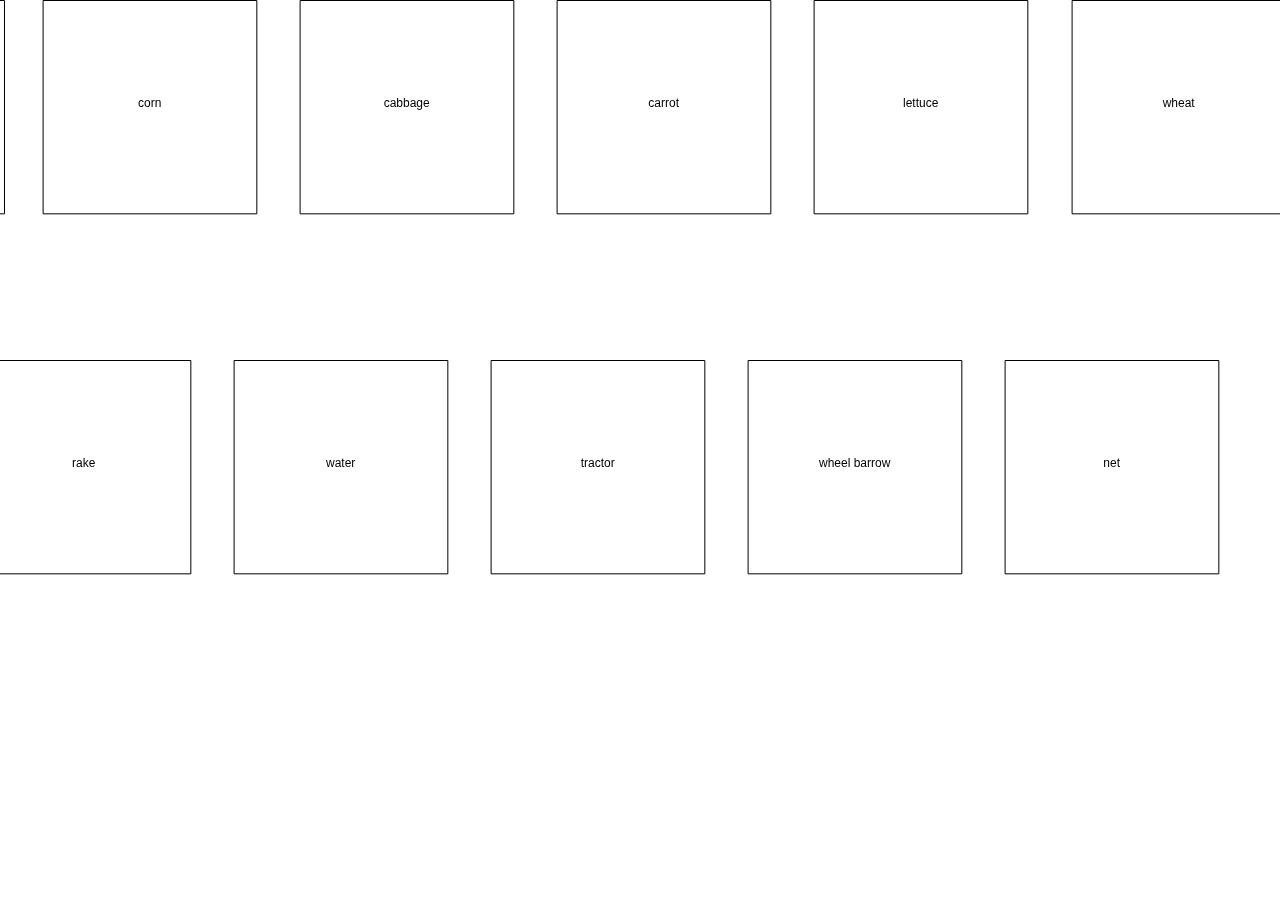
==== index.html @ 630fe61b "init commit" ====
<!DOCTYPE html>
<html>
<head>
<meta charset="utf-8">
<title>A</title>
<script src="https://cdnjs.cloudflare.com/ajax/libs/jquery/1.9.1/jquery.js"></script>
<!-- <script src="scripts/magnifier.js"></script> -->

<script src="scripts/angular.js"></script>
<script src="scripts/ui-router.js"></script>
<script src="scripts/app.js"></script>

<script src="scripts/p5.min.js"></script>
<script src="scripts/p5.dom.js"></script>
<script src="scripts/collide.js"></script>
<script src="scripts/sketch.js"></script>
<script src="scripts/tiles.js"></script>

<link rel="stylesheet" href="styles/styles.css">
</head>

<body ng-app="myApp">


<div ng-controller="MainController">


<div class="container">

    <div ui-view>
    </div>
</div>


</div>


<!-- <div ng-controller="SketchController"></div> -->

</body>
</html>
---- styles/styles.css ----
body{
	padding: 0;
	margin: 0;
  overflow: hidden;
  background: url("../images/gradient.jpg") no-repeat center center fixed;
}

.col{
  background: url("../images/gradient.jpg") no-repeat center center fixed;
}

.flex-grid {
  display: flex;
  height: 100vh;
  width:100vw;
  background-color: white;
}
.flex-grid .col {
  flex: 1;
  width: 50vw;
  height: 100vh;
  display: flex;
  align-items: center;
  justify-content: center;
}


.Aligner-item {
  max-width: 50%;
}


.tile-container {
  display: flex;
  height: 100vh;
  width:100vw;
}

.tile{
  display: inline-block;
  width: 50%;
  height: 50vh;
/*  margin-left: 2.5%;
  margin-right: 2.5%;
  margin-top: 2.5vh;
  margin-bottom: 2.5vh;*/
	background-color: grey;
  color:white;
  transition: all 0.5s ease;
}

/*.tile:nth-child(odd) {
  margin-right: 1.75%;
  margin-left: .5%;

}

.tile:nth-child(1) {
  margin-bottom: 2.5vh;
  margin-top: 2.5vh;
}
.tile:nth-child(2) {
  margin-bottom: 2.5vh;
  margin-top: 2.5vh;
}

.tile:nth-child(3) {
  margin-top: 2.5vh;
  margin-bottom: 2.5vh;
}
.tile:nth-child(4) {
  margin-top: 2.5vh;
  margin-bottom: 2.5vh;
}


.tile:nth-child(even) {
  margin-left: 3.75%;
    margin-top: 5.5vh;
}*/

#sketch-holder{
  position: absolute;
}



.ng-modal-overlay {
  /* A dark translucent div that covers the whole screen */
  position:absolute;
  z-index:9999;
  top:0;
  left:0;
  width:100%;
  height:100%;
  background-color:#000000;
  opacity: 0.0;
}
.ng-modal-dialog {
  /* A centered div above the overlay with a box shadow. */
  z-index:10000;
  position: absolute;
  width: 50%; /* Default */

  /* Center the dialog */
  top: 50%;
  left: 50%;
  transform: translate(-50%, -50%);
  -webkit-transform: translate(-50%, -50%);
  -moz-transform: translate(-50%, -50%);

  background-color: #a3c9ed;
  box-shadow: 4px 4px 80px #000;


  /*border-radius: 5px; */
}

.ng-modal-dialog-content {
  /*padding:20px;*/
  text-align: center;
  font-size: 15px;
  font-family: 'Corbel Regular', 'arial', 'sans-serif';
  padding:20px;
}

.ng-modal-dialog-content h3{
  font-size: 3em;
  margin: 0em 1em;
  font-weight: 100;

  }

.ng-modal-close {
  /*position: absolute;*/
  /*bottom: 0px;*/
  text-align: center;
  background-color: white;
  width: 100%;
  color: black;
  /*padding: 5px;*/
  padding: 1% 0%;
  cursor: pointer;
  font-size: 120%;
  display: inline-block;
  font-weight: bold;
  font-family: 'arial', 'sans-serif';
  /*border-radius: 0px 0px 5px 5px; */
}

#counter{
    position: absolute;
    bottom: 40px;
    font-size:3em;
    left: 40px;
    z-index: 9;
    color: white;
    padding: 10px;
    font-family: 'Poor Richard', 'arial', 'sans-serif';
}
.incriment-counter{
  position: absolute;
  top: -20px;
  left: -15px;
  text-align: right;
}
.context-counter{
  position: absolute;
  left: 35px;
  top: 25px;
}

#next{
  position: absolute;
  right: 20px;
  bottom: 20px;
  z-index: 999;
  background-image: url("../images/next.png");
  /*background-color: red;*/
  height: 100px;
  width: 100px;
}

#next img{
  max-width:100%;
max-height:100%;
}

#compareText{
  position: absolute;
  top: 40%;
  left: 2.5%;
  font-family: 'Poor Richard', 'arial', 'sans-serif';
  text-align: center;
}
#compareText h3{
  font-size: 3em;
  margin-bottom: 0;
  font-weight: 100;
}
#compareText p{
  font-size: 1.25em;
}


.small-date{
  padding-left: 1em;
  padding-top: 1em;
  font-size: 20px;
  margin:0px;
}

#item-selected{
    background-color: rgba(255,255,255,.75);
    width: 60%;
    min-height: 17.5vh;
    position: absolute;
    top: 20px;
    right: 2.5%;
    z-index: 999;
    box-shadow: 0px 0px 3px black;
    padding: 15px;
}
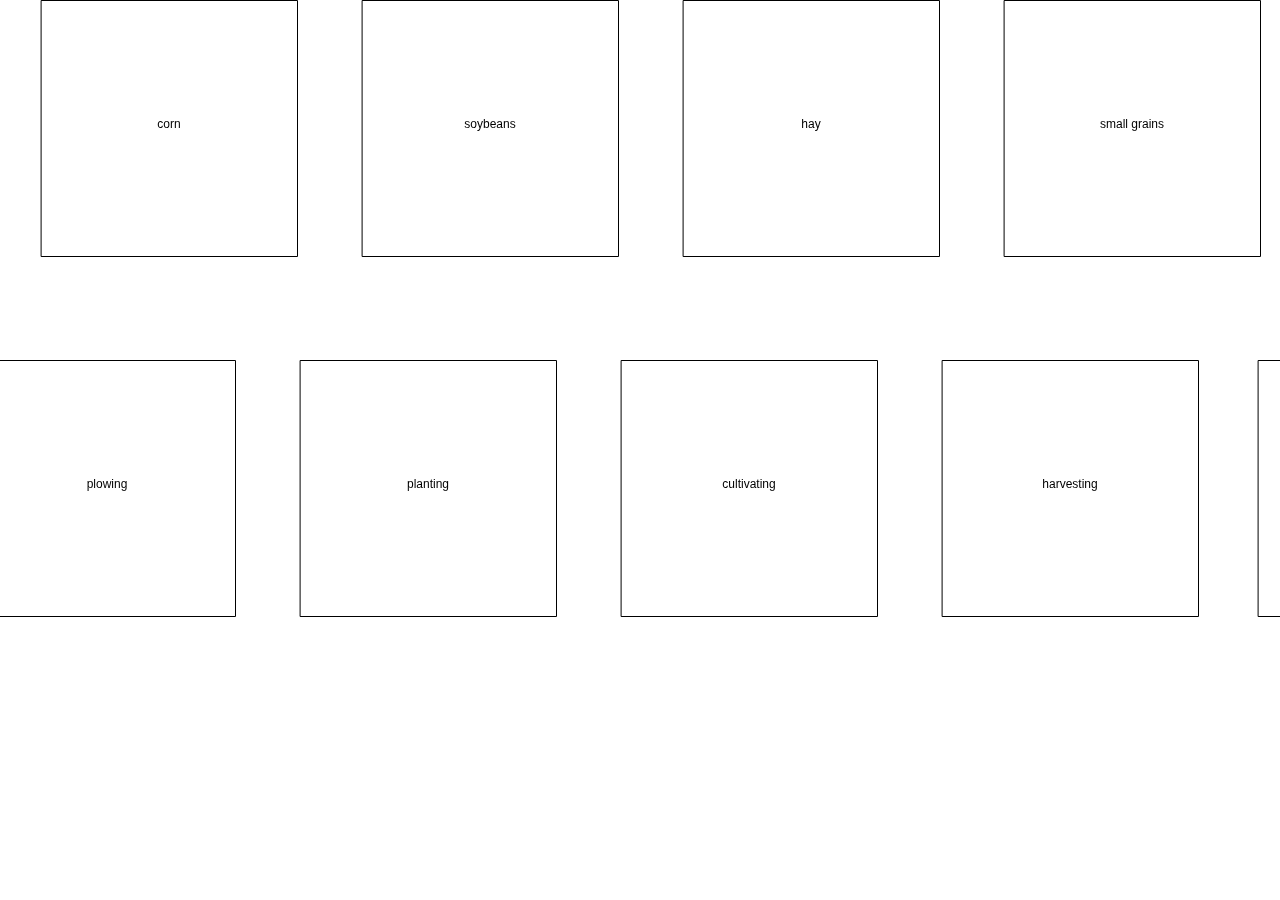
==== commit 10fb72ff: "ok" ====
--- a/index.html
+++ b/index.html
@@ -5,7 +5,7 @@
 <title>A</title>
 <script src="https://cdnjs.cloudflare.com/ajax/libs/jquery/1.9.1/jquery.js"></script>
 <!-- <script src="scripts/magnifier.js"></script> -->
-
+<script src="scripts/data.js"></script>
 <script src="scripts/angular.js"></script>
 <script src="scripts/ui-router.js"></script>
 <script src="scripts/app.js"></script>
--- a/styles/styles.css
+++ b/styles/styles.css
@@ -2,223 +2,26 @@
 	padding: 0;
 	margin: 0;
   overflow: hidden;
-  background: url("../images/gradient.jpg") no-repeat center center fixed;
 }
 
-.col{
-  background: url("../images/gradient.jpg") no-repeat center center fixed;
+#nav-bar{
+  width: 5%;
+  height: 8%;
+  position: absolute;
+  top: 3.5%;
+  z-index: 99999999;
+  background: white;
+  left: 2%;
+  cursor: pointer;
+  display: none;
 }
 
-.flex-grid {
-  display: flex;
-  height: 100vh;
-  width:100vw;
-  background-color: white;
-}
-.flex-grid .col {
-  flex: 1;
-  width: 50vw;
-  height: 100vh;
-  display: flex;
-  align-items: center;
-  justify-content: center;
-}
-
-
-.Aligner-item {
-  max-width: 50%;
-}
-
-
-.tile-container {
-  display: flex;
-  height: 100vh;
-  width:100vw;
-}
-
-.tile{
-  display: inline-block;
-  width: 50%;
-  height: 50vh;
-/*  margin-left: 2.5%;
-  margin-right: 2.5%;
-  margin-top: 2.5vh;
-  margin-bottom: 2.5vh;*/
-	background-color: grey;
-  color:white;
-  transition: all 0.5s ease;
-}
-
-/*.tile:nth-child(odd) {
-  margin-right: 1.75%;
-  margin-left: .5%;
-
-}
-
-.tile:nth-child(1) {
-  margin-bottom: 2.5vh;
-  margin-top: 2.5vh;
-}
-.tile:nth-child(2) {
-  margin-bottom: 2.5vh;
-  margin-top: 2.5vh;
-}
-
-.tile:nth-child(3) {
-  margin-top: 2.5vh;
-  margin-bottom: 2.5vh;
-}
-.tile:nth-child(4) {
-  margin-top: 2.5vh;
-  margin-bottom: 2.5vh;
-}
-
-
-.tile:nth-child(even) {
-  margin-left: 3.75%;
-    margin-top: 5.5vh;
-}*/
-
-#sketch-holder{
+#description{
+  width: 70%;
+  margin-left: 15%;
+  height: 100px;
+  background-color: rgba(255,255,255,.85);
   position: absolute;
-}
-
-
-
-.ng-modal-overlay {
-  /* A dark translucent div that covers the whole screen */
-  position:absolute;
-  z-index:9999;
-  top:0;
-  left:0;
-  width:100%;
-  height:100%;
-  background-color:#000000;
-  opacity: 0.0;
-}
-.ng-modal-dialog {
-  /* A centered div above the overlay with a box shadow. */
-  z-index:10000;
-  position: absolute;
-  width: 50%; /* Default */
-
-  /* Center the dialog */
-  top: 50%;
-  left: 50%;
-  transform: translate(-50%, -50%);
-  -webkit-transform: translate(-50%, -50%);
-  -moz-transform: translate(-50%, -50%);
-
-  background-color: #a3c9ed;
-  box-shadow: 4px 4px 80px #000;
-
-
-  /*border-radius: 5px; */
-}
-
-.ng-modal-dialog-content {
-  /*padding:20px;*/
-  text-align: center;
-  font-size: 15px;
-  font-family: 'Corbel Regular', 'arial', 'sans-serif';
-  padding:20px;
-}
-
-.ng-modal-dialog-content h3{
-  font-size: 3em;
-  margin: 0em 1em;
-  font-weight: 100;
-
-  }
-
-.ng-modal-close {
-  /*position: absolute;*/
-  /*bottom: 0px;*/
-  text-align: center;
-  background-color: white;
-  width: 100%;
-  color: black;
-  /*padding: 5px;*/
-  padding: 1% 0%;
-  cursor: pointer;
-  font-size: 120%;
-  display: inline-block;
-  font-weight: bold;
-  font-family: 'arial', 'sans-serif';
-  /*border-radius: 0px 0px 5px 5px; */
-}
-
-#counter{
-    position: absolute;
-    bottom: 40px;
-    font-size:3em;
-    left: 40px;
-    z-index: 9;
-    color: white;
-    padding: 10px;
-    font-family: 'Poor Richard', 'arial', 'sans-serif';
-}
-.incriment-counter{
-  position: absolute;
-  top: -20px;
-  left: -15px;
-  text-align: right;
-}
-.context-counter{
-  position: absolute;
-  left: 35px;
-  top: 25px;
-}
-
-#next{
-  position: absolute;
-  right: 20px;
-  bottom: 20px;
-  z-index: 999;
-  background-image: url("../images/next.png");
-  /*background-color: red;*/
-  height: 100px;
-  width: 100px;
-}
-
-#next img{
-  max-width:100%;
-max-height:100%;
-}
-
-#compareText{
-  position: absolute;
-  top: 40%;
-  left: 2.5%;
-  font-family: 'Poor Richard', 'arial', 'sans-serif';
-  text-align: center;
-}
-#compareText h3{
-  font-size: 3em;
-  margin-bottom: 0;
-  font-weight: 100;
-}
-#compareText p{
-  font-size: 1.25em;
-}
-
-
-.small-date{
-  padding-left: 1em;
-  padding-top: 1em;
-  font-size: 20px;
-  margin:0px;
-}
-
-#item-selected{
-    background-color: rgba(255,255,255,.75);
-    width: 60%;
-    min-height: 17.5vh;
-    position: absolute;
-    top: 20px;
-    right: 2.5%;
-    z-index: 999;
-    box-shadow: 0px 0px 3px black;
-    padding: 15px;
-}
-
+  bottom: 10%;
+  z-index: 999999;
+}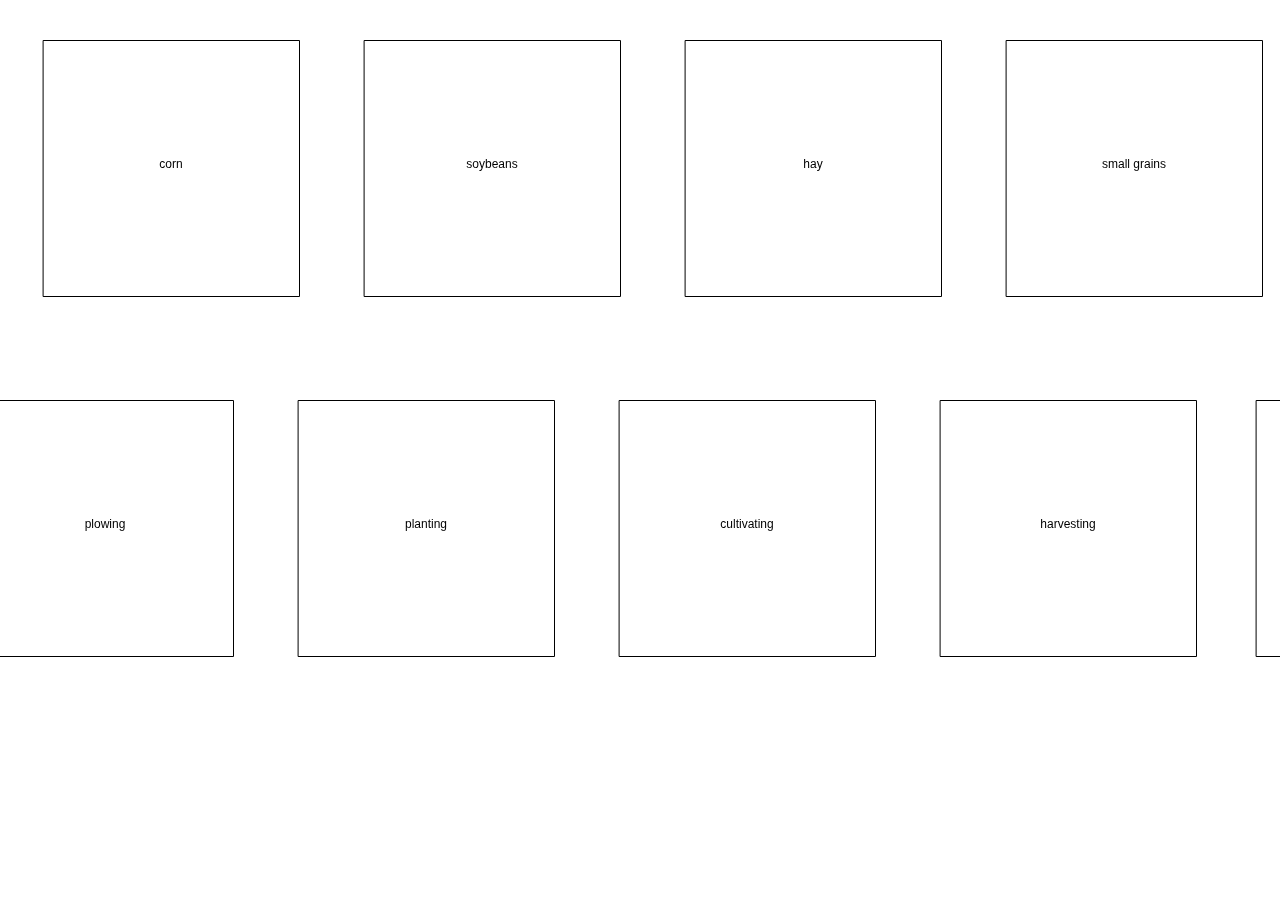
==== commit e5722027: "final" ====
--- a/index.html
+++ b/index.html
@@ -25,7 +25,11 @@
 <div ng-controller="MainController">
 
 
+
+
+
 <div class="container">
+
 
     <div ui-view>
     </div>
@@ -35,7 +39,5 @@
 </div>
 
 
-<!-- <div ng-controller="SketchController"></div> -->
-
 </body>
 </html>--- a/styles/styles.css
+++ b/styles/styles.css
@@ -24,4 +24,47 @@
   position: absolute;
   bottom: 10%;
   z-index: 999999;
+}
+
+.ng-modal-overlay {
+  /* A dark translucent div that covers the whole screen */
+  position:absolute;
+  z-index:9999;
+  top:0;
+  left:0;
+  width:100%;
+  height:100%;
+  background-color:#000000;
+  opacity: 0.8;
+}
+.ng-modal-dialog {
+  /* A centered div above the overlay with a box shadow. */
+  z-index:10000;
+  position: absolute;
+  width: 50%; /* Default */
+
+  /* Center the dialog */
+  top: 50%;
+  left: 50%;
+  transform: translate(-50%, -50%);
+  -webkit-transform: translate(-50%, -50%);
+  -moz-transform: translate(-50%, -50%);
+
+  background-color: #fff;
+  box-shadow: 4px 4px 80px #000;
+}
+.ng-modal-dialog-content {
+  padding:25px;
+  text-align: left;
+}
+.ng-modal-close {
+  position: absolute;
+  top: 3px;
+  right: 5px;
+  padding: 5px;
+  cursor: pointer;
+  font-size: 120%;
+  display: inline-block;
+  font-weight: bold;
+  font-family: 'arial', 'sans-serif';
 }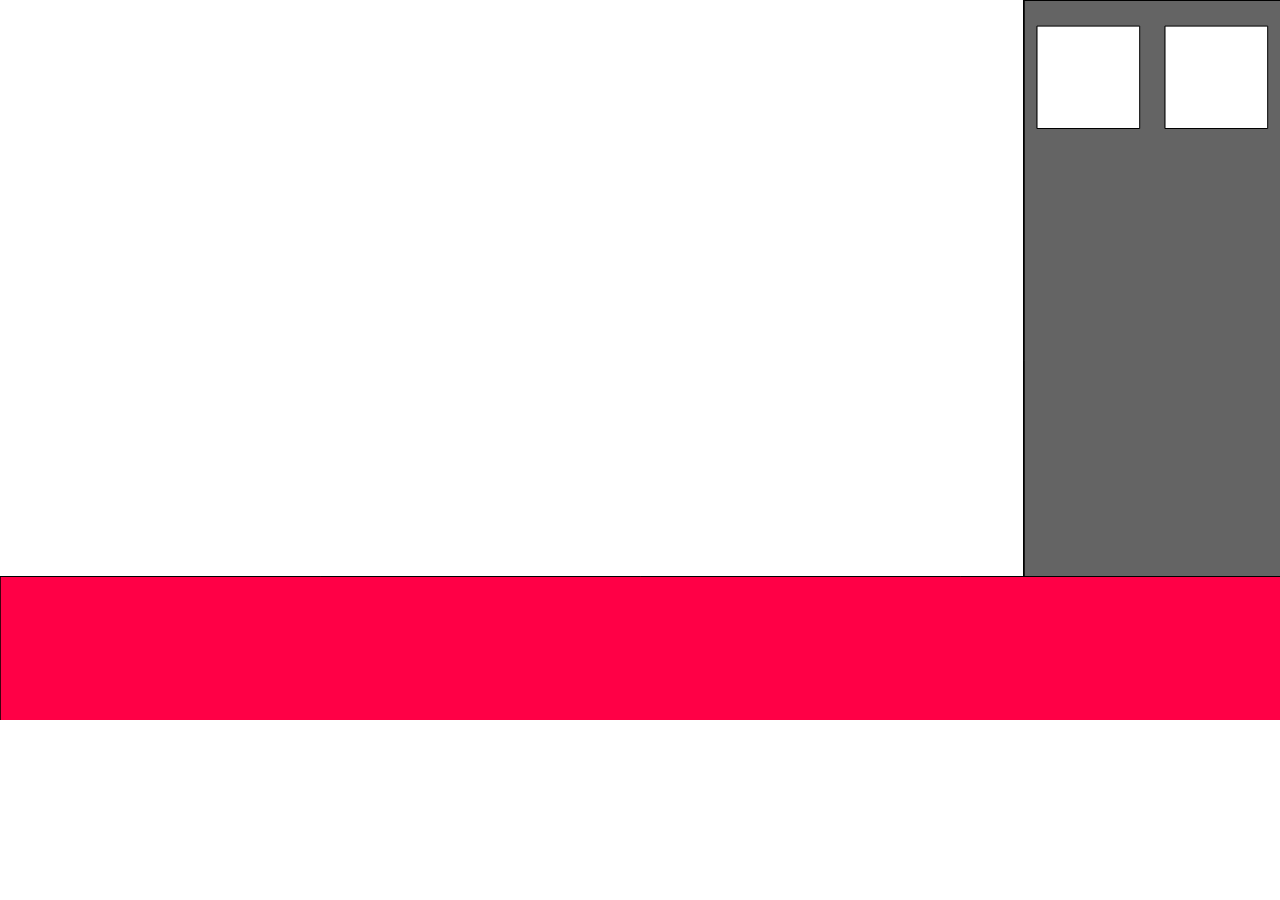
==== commit 5219c2b1: "ok" ====
--- a/index.html
+++ b/index.html
@@ -12,6 +12,7 @@
 
 <script src="scripts/p5.min.js"></script>
 <script src="scripts/p5.dom.js"></script>
+<script src="scripts/p5.sound.js"></script>
 <script src="scripts/collide.js"></script>
 <script src="scripts/sketch.js"></script>
 <script src="scripts/tiles.js"></script>
--- a/styles/styles.css
+++ b/styles/styles.css
@@ -2,6 +2,11 @@
 	padding: 0;
 	margin: 0;
   overflow: hidden;
+}
+
+@font-face {
+  font-family: 'MyFont';
+  src: url('../images/POORICH.TTF'); 
 }
 
 #nav-bar{
@@ -10,10 +15,14 @@
   position: absolute;
   top: 3.5%;
   z-index: 99999999;
-  background: white;
+  /*background: white;*/
   left: 2%;
   cursor: pointer;
   display: none;
+}
+
+#nav-bar img{
+  width: 50px;
 }
 
 #description{
@@ -56,6 +65,7 @@
 .ng-modal-dialog-content {
   padding:25px;
   text-align: left;
+  font-family: 'MyFont';
 }
 .ng-modal-close {
   position: absolute;
